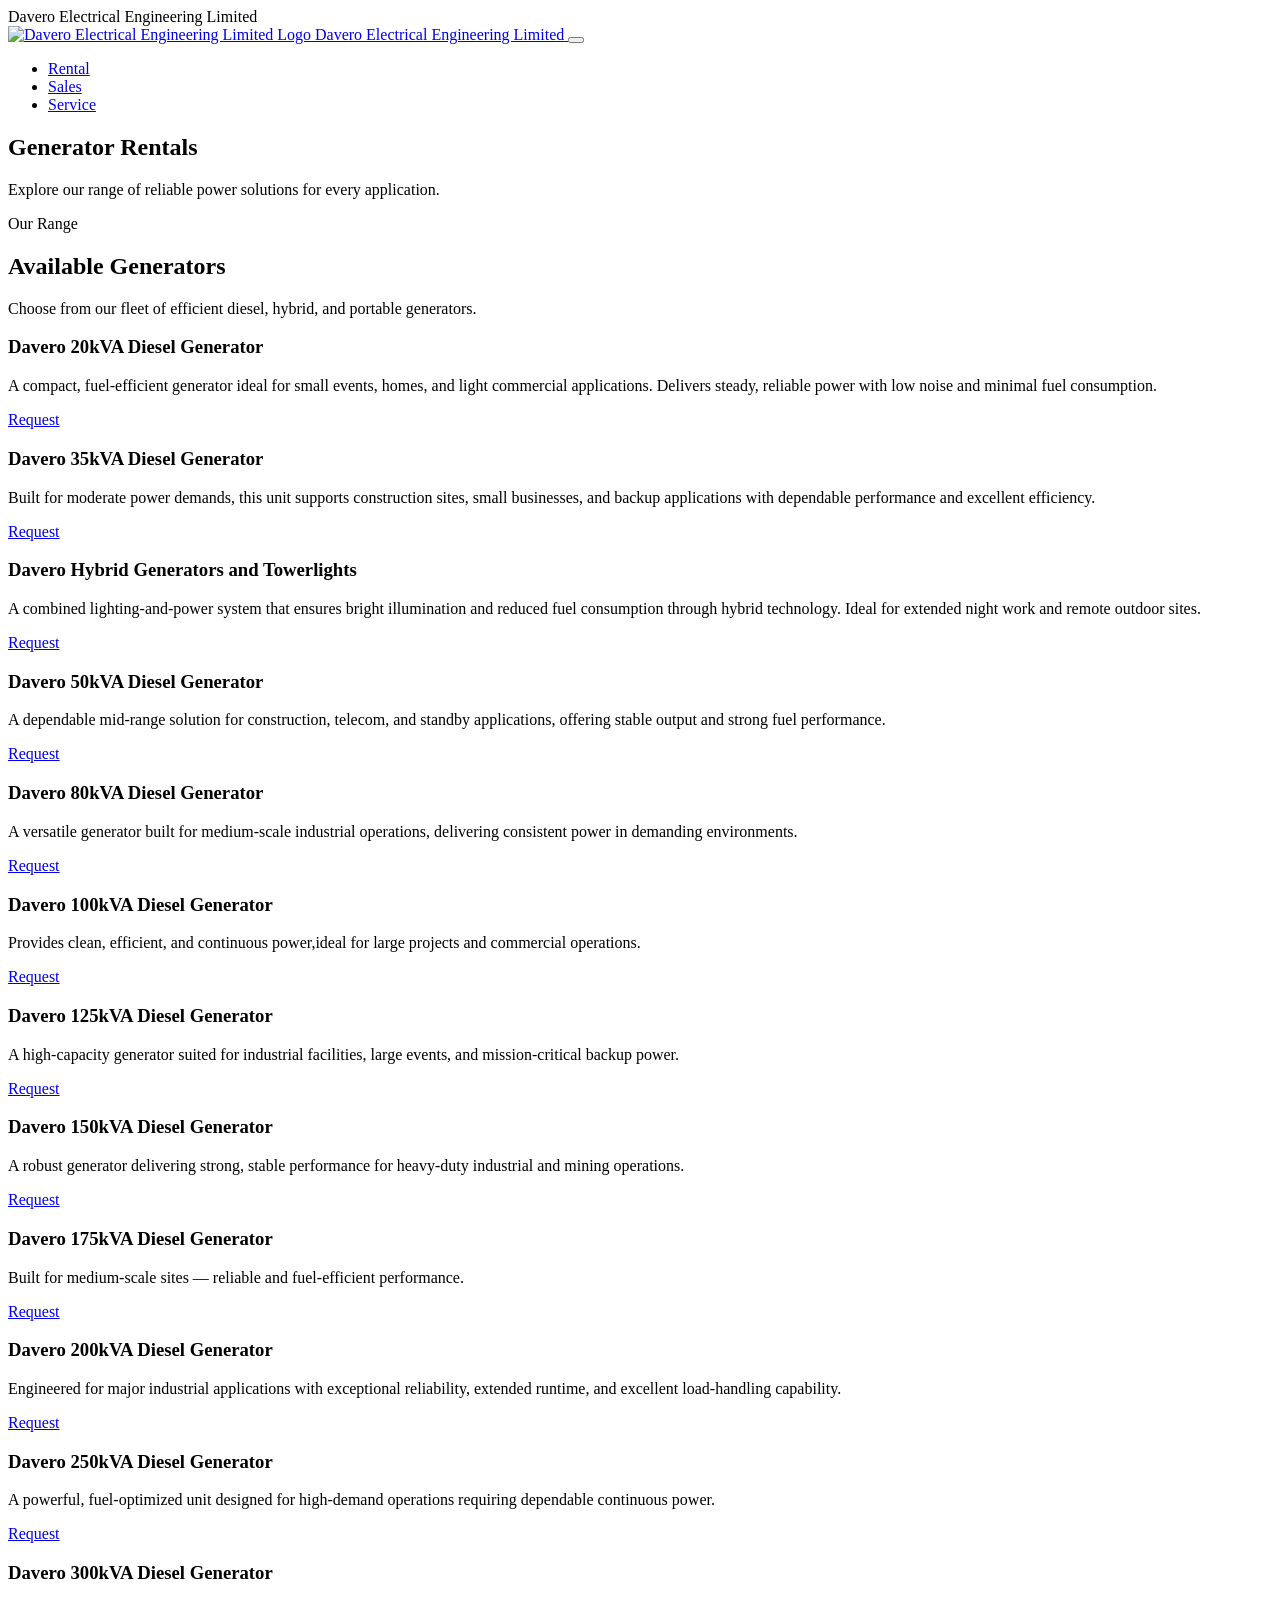
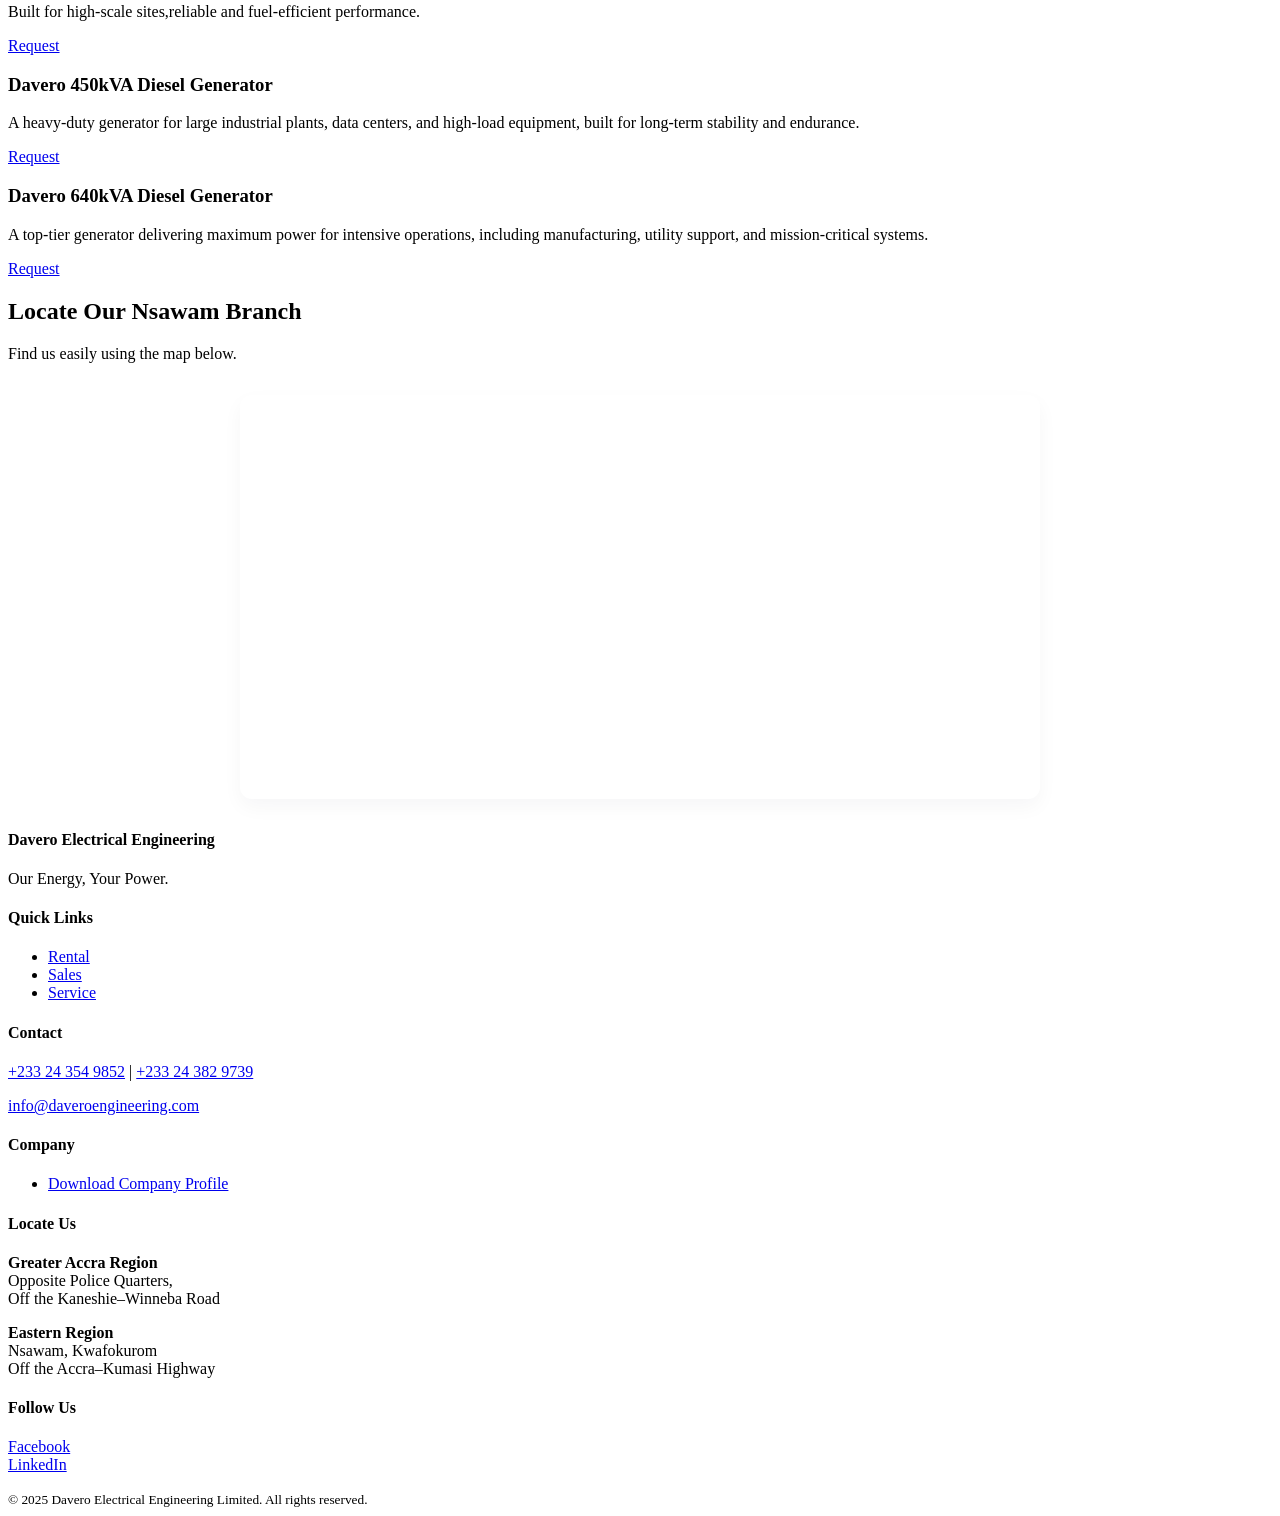
==== rentals.html @ d1d6fecc "Add files via upload" ====
<!DOCTYPE html>
<html lang="en">
<head>
  <meta charset="UTF-8">
  <meta name="viewport" content="width=device-width, initial-scale=1.0">
  <title>Davero Generator Rentals | Davero Electrical Engineering Limited</title>
  <link href="https://fonts.googleapis.com/css2?family=Poppins:wght@300;400;600;700&display=swap" rel="stylesheet">
  <link rel="stylesheet" href="assets/css/style.css">
</head>
<body>

  <!-- TOP BAR -->
  <div class="top-bar">
    <div class="container">
      <span class="company-name">Davero Electrical Engineering Limited</span>
    </div>
  </div>

  <!-- HEADER -->
  <header class="header">
    <div class="container header-row">
      <a href="DAVERO.html" class="logo">
        <img src="assets/images/Dav new logo.gif" alt="Davero Electrical Engineering Limited Logo">
        <span class="logo-text">Davero Electrical Engineering Limited</span>
      </a>

      <button class="nav-toggle" aria-expanded="false" aria-controls="main-nav">
        <span class="hamburger"><span></span><span></span><span></span></span>
      </button>

      <nav id="main-nav" class="nav-main" role="navigation">
        <ul>
          <li><a href="rentals.html">Rental</a></li>
          <li><a href="sales.html">Sales</a></li>
          <li><a href="Service.html">Service</a></li>
        </ul>
      </nav>
    </div>
  </header>

  <!-- HERO -->
  <section class="hero" style="background-image:url('assets/images/Nsawam.JPEG')">
    <div class="container hero-inner">
      <h1>Generator Rentals</h1>
      <p>Explore our range of reliable power solutions for every application.</p>
    </div>
  </section>

  <!-- GENERATOR LIST -->
  <section class="container">
    <div class="kicker">Our Range</div>
    <h2>Available Generators</h2>
    <p class="text-muted">Choose from our fleet of efficient diesel, hybrid, and portable generators.</p>

    <div class="card-grid">
      <!-- Example Card -->
      <article class="card">
        <div class="card-media" style="background-image:url('assets/images/20.png');"></div>
        <div class="card-body">
          <h3>Davero 20kVA Diesel Generator</h3>
          <p>A compact, fuel-efficient generator ideal for small events, homes, and light commercial applications. Delivers steady, reliable power with low noise and minimal fuel consumption.</p>
          <div class="card-actions">
            <a href="https://mail.google.com/mail/?view=cm&fs=1&to=daveroelectricalengineering@gmail.com&su=Request%20a%20Quote" 
               class="btn btn--primary" target="_blank" rel="noopener">Request</a>
          </div>
        </div>
      </article>

       <article class="card">
        <div class="card-media" style="background-image:url('assets/images/35.png');"></div>
        <div class="card-body">
          <h3>Davero 35kVA Diesel Generator</h3>
          <p>Built for moderate power demands, this unit supports construction sites, small businesses, and backup applications with dependable performance and excellent efficiency.</p>
          <div class="card-actions">
            <a href="https://mail.google.com/mail/?view=cm&fs=1&to=daveroelectricalengineering@gmail.com&su=Request%20a%20Quote" 
               class="btn btn--primary" target="_blank" rel="noopener">Request</a>
          </div>
        </div>
      </article>

       <article class="card">
        <div class="card-media" style="background-image:url('assets/images/Hybrid\ and\ towerlight.png');"></div>
        <div class="card-body">
          <h3>Davero Hybrid Generators and Towerlights</h3>
          <p>A combined lighting-and-power system that ensures bright illumination and reduced fuel consumption through hybrid technology. Ideal for extended night work and remote outdoor sites.</p>
          <div class="card-actions">
            <a href="https://mail.google.com/mail/?view=cm&fs=1&to=daveroelectricalengineering@gmail.com&su=Request%20a%20Quote" 
               class="btn btn--primary" target="_blank" rel="noopener">Request</a>
          </div>
        </div>
      </article>

       <article class="card">
        <div class="card-media" style="background-image:url('assets/images/50.png');"></div>
        <div class="card-body">
          <h3>Davero 50kVA Diesel Generator</h3>
          <p>A dependable mid-range solution for construction, telecom, and standby applications, offering stable output and strong fuel performance.</p>
          <div class="card-actions">
            <a href="https://mail.google.com/mail/?view=cm&fs=1&to=daveroelectricalengineering@gmail.com&su=Request%20a%20Quote" 
               class="btn btn--primary" target="_blank" rel="noopener">Request</a>
          </div>
        </div>
      </article>

      <article class="card">
        <div class="card-media" style="background-image:url('assets/images/80.png');"></div>
        <div class="card-body">
          <h3>Davero 80kVA Diesel Generator</h3>
          <p>A versatile generator built for medium-scale industrial operations, delivering consistent power in demanding environments.</p>
          <div class="card-actions">
            <a href="https://mail.google.com/mail/?view=cm&fs=1&to=daveroelectricalengineering@gmail.com&su=Request%20a%20Quote" 
               class="btn btn--primary" target="_blank" rel="noopener">Request</a>
          </div>
        </div>
      </article>

       <article class="card">
        <div class="card-media" style="background-image:url('assets/images/100.png');"></div>
        <div class="card-body">
          <h3>Davero 100kVA Diesel Generator</h3>
          <p>Provides clean, efficient, and continuous power,ideal for large projects and commercial operations.</p>
          <div class="card-actions">
            <a href="https://mail.google.com/mail/?view=cm&fs=1&to=daveroelectricalengineering@gmail.com&su=Request%20a%20Quote" 
               class="btn btn--primary" target="_blank" rel="noopener">Request</a>
          </div>
        </div>
      </article>

       <article class="card">
        <div class="card-media" style="background-image:url('assets/images/125.png');"></div>
        <div class="card-body">
          <h3>Davero 125kVA Diesel Generator</h3>
          <p>A high-capacity generator suited for industrial facilities, large events, and mission-critical backup power.</p>
          <div class="card-actions">
            <a href="https://mail.google.com/mail/?view=cm&fs=1&to=daveroelectricalengineering@gmail.com&su=Request%20a%20Quote" 
               class="btn btn--primary" target="_blank" rel="noopener">Request</a>
          </div>
        </div>
      </article>
      
       <article class="card">
        <div class="card-media" style="background-image:url('assets/images/150.png');"></div>
        <div class="card-body">
          <h3>Davero 150kVA Diesel Generator</h3>
          <p>A robust generator delivering strong, stable performance for heavy-duty industrial and mining operations.</p>
          <div class="card-actions">
            <a href="https://mail.google.com/mail/?view=cm&fs=1&to=daveroelectricalengineering@gmail.com&su=Request%20a%20Quote" 
               class="btn btn--primary" target="_blank" rel="noopener">Request</a>
          </div>
        </div>
      </article>

       <article class="card">
        <div class="card-media" style="background-image:url('assets/images/175.png');"></div>
        <div class="card-body">
          <h3>Davero 175kVA Diesel Generator</h3>
          <p>Built for medium-scale sites — reliable and fuel-efficient performance.</p>
          <div class="card-actions">
            <a href="https://mail.google.com/mail/?view=cm&fs=1&to=daveroelectricalengineering@gmail.com&su=Request%20a%20Quote" 
               class="btn btn--primary" target="_blank" rel="noopener">Request</a>
          </div>
        </div>
      </article>

       <article class="card">
        <div class="card-media" style="background-image:url('assets/images/200.png');"></div>
        <div class="card-body">
          <h3>Davero 200kVA Diesel Generator</h3>
          <p>Engineered for major industrial applications with exceptional reliability, extended runtime, and excellent load-handling capability.</p>
          <div class="card-actions">
            <a href="https://mail.google.com/mail/?view=cm&fs=1&to=daveroelectricalengineering@gmail.com&su=Request%20a%20Quote" 
               class="btn btn--primary" target="_blank" rel="noopener">Request</a>
          </div>
        </div>
      </article>

       <article class="card">
        <div class="card-media" style="background-image:url('assets/images/250-kVA-Silent_2312736f4602307c008c26aeaf167b5e_6ca75dba80.png');"></div>
        <div class="card-body">
          <h3>Davero 250kVA Diesel Generator</h3>
          <p>A powerful, fuel-optimized unit designed for high-demand operations requiring dependable continuous power.</p>
          <div class="card-actions">
            <a href="https://mail.google.com/mail/?view=cm&fs=1&to=daveroelectricalengineering@gmail.com&su=Request%20a%20Quote" 
               class="btn btn--primary" target="_blank" rel="noopener">Request</a>
          </div>
        </div>
      </article>

       <article class="card">
        <div class="card-media" style="background-image:url('assets/images/300.png');"></div>
        <div class="card-body">
          <h3>Davero 300kVA Diesel Generator</h3>
          <p>Built for high-scale sites,reliable and fuel-efficient performance.</p>
          <div class="card-actions">
            <a href="https://mail.google.com/mail/?view=cm&fs=1&to=daveroelectricalengineering@gmail.com&su=Request%20a%20Quote" 
               class="btn btn--primary" target="_blank" rel="noopener">Request</a>
          </div>
        </div>
      </article>

       <article class="card">
        <div class="card-media" style="background-image:url('assets/images/400.png');"></div>
        <div class="card-body">
          <h3>Davero 450kVA Diesel Generator</h3>
          <p>A heavy-duty generator for large industrial plants, data centers, and high-load equipment, built for long-term stability and endurance.</p>
          <div class="card-actions">
            <a href="https://mail.google.com/mail/?view=cm&fs=1&to=daveroelectricalengineering@gmail.com&su=Request%20a%20Quote" 
               class="btn btn--primary" target="_blank" rel="noopener">Request</a>
          </div>
        </div>
      </article>

       <article class="card">
        <div class="card-media" style="background-image:url('assets/images/600.png');"></div>
        <div class="card-body">
          <h3>Davero 640kVA Diesel Generator</h3>
          <p>A top-tier generator delivering maximum power for intensive operations, including manufacturing, utility support, and mission-critical systems.</p>
          <div class="card-actions">
            <a href="https://mail.google.com/mail/?view=cm&fs=1&to=daveroelectricalengineering@gmail.com&su=Request%20a%20Quote" 
               class="btn btn--primary" target="_blank" rel="noopener">Request</a>
          </div>
        </div>
      </article>

    </div> <!-- end .card-grid -->
  </section>

  <!-- MAP SECTION -->
  <section class="container">
    <h2>Locate Our Nsawam Branch</h2>
    <p class="text-muted">Find us easily using the map below.</p>

    <div class="card" style="padding:0; overflow:hidden; max-width:800px; margin:2rem auto; border-radius:12px; box-shadow:0 8px 20px rgba(11,23,50,0.04);">
      <iframe 
        src="https://www.google.com/maps/embed?pb=!1m18!1m12!1m3!1d3968.938810740062!2d-0.3679273242273822!3d5.864227294119373!2m3!1f0!2f0!3f0!3m2!1i1024!2i768!4f13.1!3m3!1m2!1s0xfdf0d0e7f7a379d%3A0x1f09778dbd4c93ba!2sDavero%20Electicrical%20Engineering%20Limited!5e0!3m2!1sen!2sus!4v1765420092472!5m2!1sen!2sus" 
        width="100%" height="400" style="border:0; border-radius:12px;" allowfullscreen="" loading="lazy" referrerpolicy="no-referrer-when-downgrade">
      </iframe>
    </div>
  </section>

  <!-- FOOTER -->
  <footer class="footer">
    <div class="footer-grid container">
      <div class="footer-col">
        <h4>Davero Electrical Engineering</h4>
        <p>Our Energy, Your Power.</p>
      </div>
      <div class="footer-col">
        <h4>Quick Links</h4>
        <ul>
          <li><a href="rentals.html".html">Rental</a></li>
          <li><a href="sales.html">Sales</a></li>
          <li><a href="Service.html">Service</a></li>
        </ul>
      </div>
      <div class="footer-col">
        <h4>Contact</h4>
        <p><a href="tel:+233243549852">+233 24 354 9852</a> | <a href="tel:+233243829739">+233 24 382 9739</a></p>
        <p><a href="mailto:info@daveroengineering.com">info@daveroengineering.com</a></p>
      </div>
      <div class="footer-col">
        <h4>Company</h4>
        <ul>
          <li><a href="assets/docs/Davero-Company-Profile.pdf" download>Download Company Profile</a></li>
        </ul>
      </div>
      <div class="footer-col">
        <h4>Locate Us</h4>
        <p><strong>Greater Accra Region</strong><br>Opposite Police Quarters,<br>Off the Kaneshie–Winneba Road</p>
        <p><strong>Eastern Region</strong><br>Nsawam, Kwafokurom<br>Off the Accra–Kumasi Highway</p>
      </div>
      <div class="footer-col">
        <h4>Follow Us</h4>
        <p><a href="#">Facebook</a><br><a href="#">LinkedIn</a></p>
      </div>
    </div>
    <div class="container mt-1">
      <small>&copy; 2025 Davero Electrical Engineering Limited. All rights reserved.</small>
    </div>
  </footer>

</body>
</html>
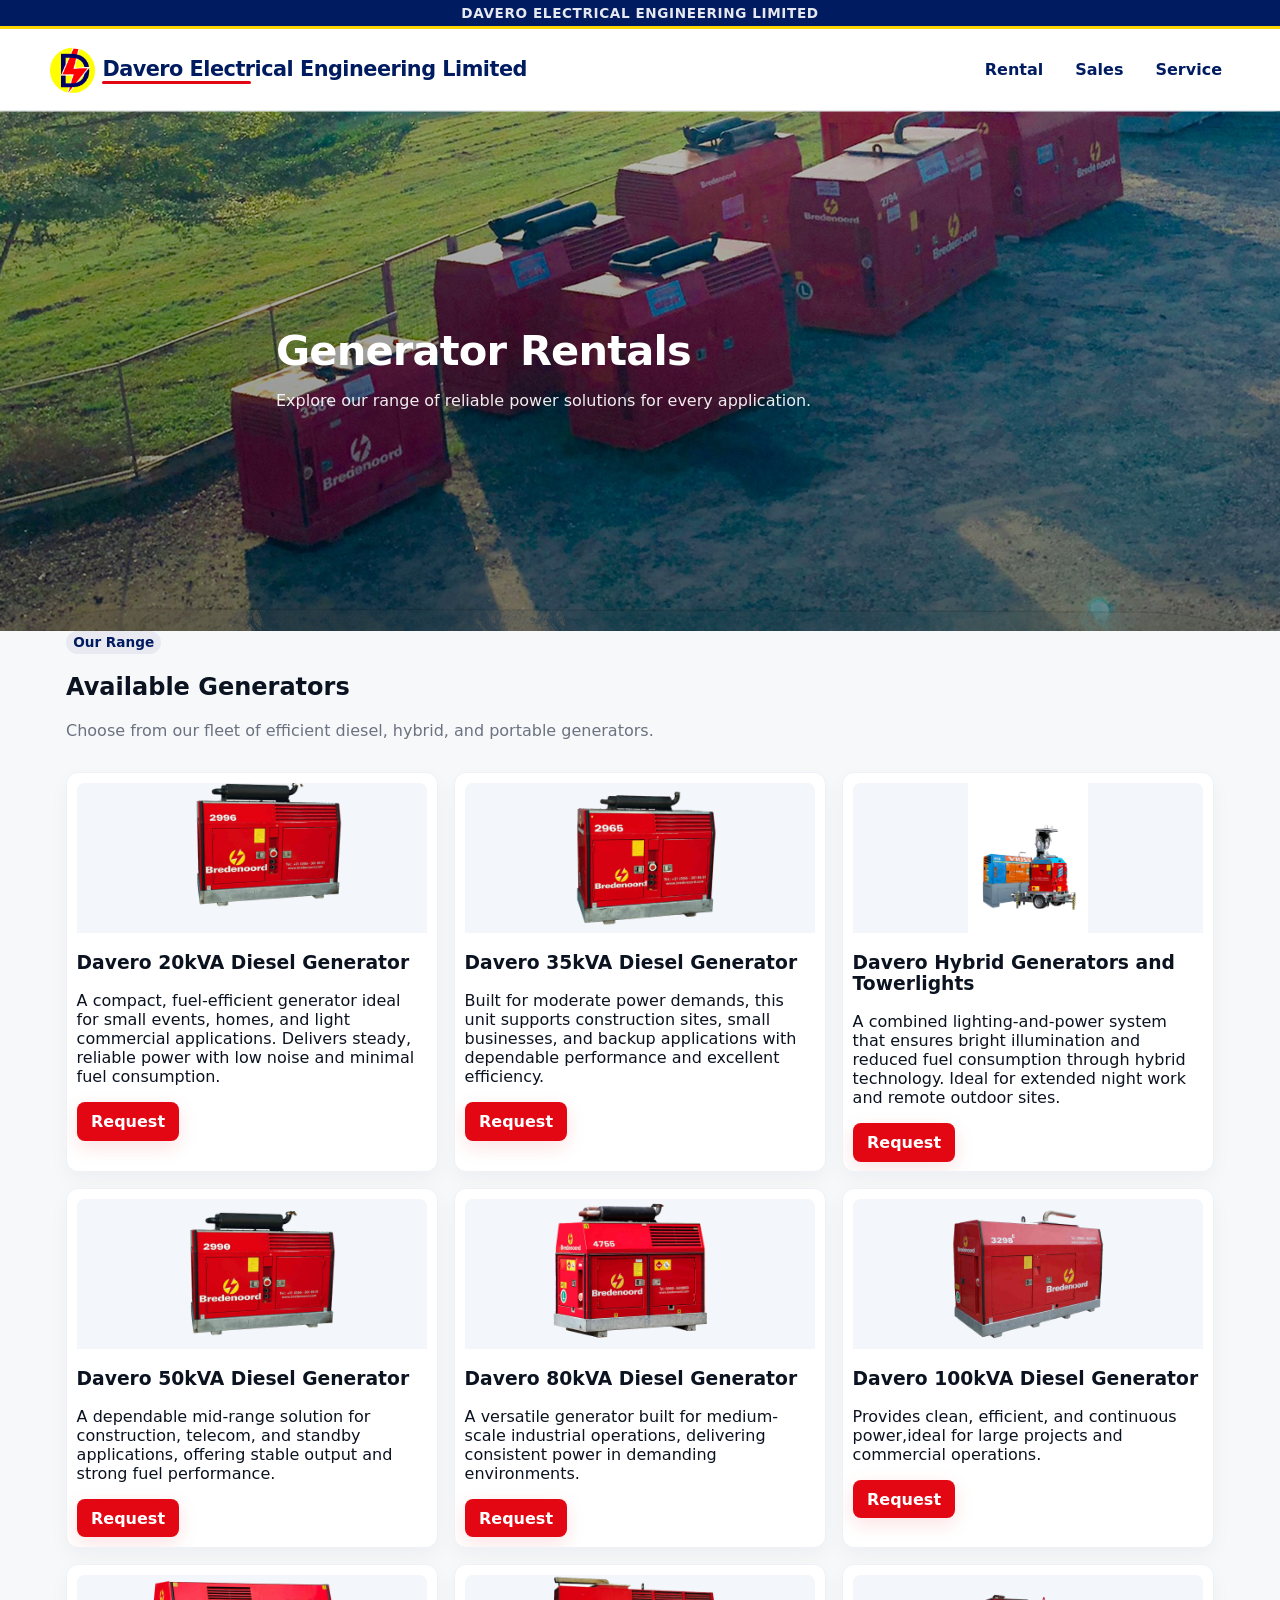
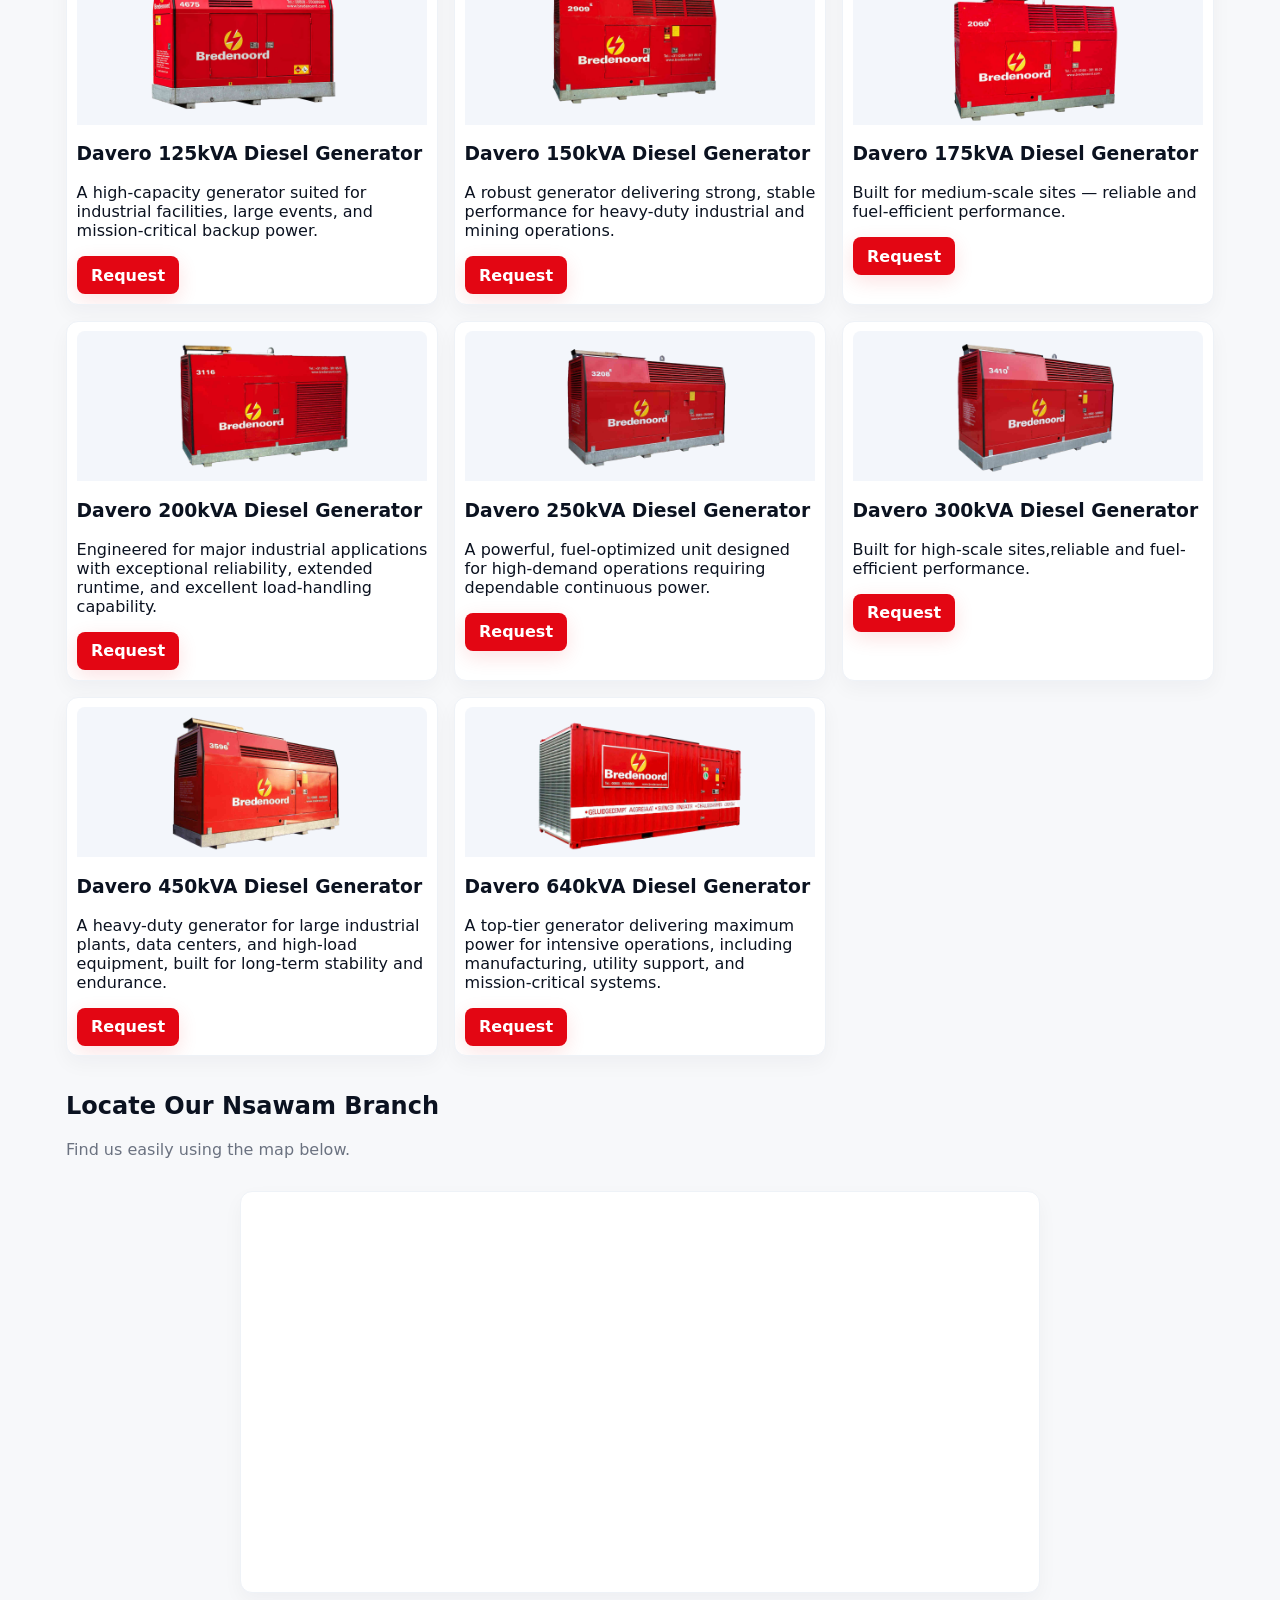
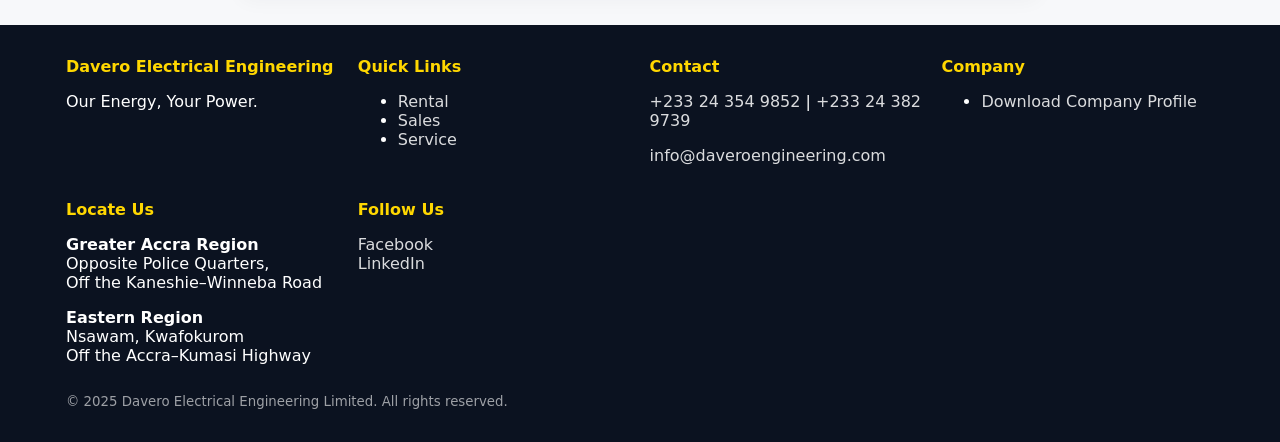
==== commit 19026062: "Update rentals.html Case sensitive update" ====
--- a/rentals.html
+++ b/rentals.html
@@ -5,7 +5,7 @@
   <meta name="viewport" content="width=device-width, initial-scale=1.0">
   <title>Davero Generator Rentals | Davero Electrical Engineering Limited</title>
   <link href="https://fonts.googleapis.com/css2?family=Poppins:wght@300;400;600;700&display=swap" rel="stylesheet">
-  <link rel="stylesheet" href="assets/css/style.css">
+  <link rel="stylesheet" href="Assets/css/style.css">
 </head>
 <body>
 
@@ -20,7 +20,7 @@
   <header class="header">
     <div class="container header-row">
       <a href="DAVERO.html" class="logo">
-        <img src="assets/images/Dav new logo.gif" alt="Davero Electrical Engineering Limited Logo">
+        <img src="Assets/Images/Dav new logo.gif" alt="Davero Electrical Engineering Limited Logo">
         <span class="logo-text">Davero Electrical Engineering Limited</span>
       </a>
 
@@ -39,7 +39,7 @@
   </header>
 
   <!-- HERO -->
-  <section class="hero" style="background-image:url('assets/images/Nsawam.JPEG')">
+  <section class="hero" style="background-image:url('Assets/Images/Nsawam.JPEG')">
     <div class="container hero-inner">
       <h1>Generator Rentals</h1>
       <p>Explore our range of reliable power solutions for every application.</p>
@@ -55,7 +55,7 @@
     <div class="card-grid">
       <!-- Example Card -->
       <article class="card">
-        <div class="card-media" style="background-image:url('assets/images/20.png');"></div>
+        <div class="card-media" style="background-image:url('Assets/Images/20.png');"></div>
         <div class="card-body">
           <h3>Davero 20kVA Diesel Generator</h3>
           <p>A compact, fuel-efficient generator ideal for small events, homes, and light commercial applications. Delivers steady, reliable power with low noise and minimal fuel consumption.</p>
@@ -67,7 +67,7 @@
       </article>
 
        <article class="card">
-        <div class="card-media" style="background-image:url('assets/images/35.png');"></div>
+        <div class="card-media" style="background-image:url('Assets/Images/35.png');"></div>
         <div class="card-body">
           <h3>Davero 35kVA Diesel Generator</h3>
           <p>Built for moderate power demands, this unit supports construction sites, small businesses, and backup applications with dependable performance and excellent efficiency.</p>
@@ -79,7 +79,7 @@
       </article>
 
        <article class="card">
-        <div class="card-media" style="background-image:url('assets/images/Hybrid\ and\ towerlight.png');"></div>
+        <div class="card-media" style="background-image:url('Assets/Images/Hybrid\ and\ towerlight.png');"></div>
         <div class="card-body">
           <h3>Davero Hybrid Generators and Towerlights</h3>
           <p>A combined lighting-and-power system that ensures bright illumination and reduced fuel consumption through hybrid technology. Ideal for extended night work and remote outdoor sites.</p>
@@ -91,7 +91,7 @@
       </article>
 
        <article class="card">
-        <div class="card-media" style="background-image:url('assets/images/50.png');"></div>
+        <div class="card-media" style="background-image:url('Assets/Images/50.png');"></div>
         <div class="card-body">
           <h3>Davero 50kVA Diesel Generator</h3>
           <p>A dependable mid-range solution for construction, telecom, and standby applications, offering stable output and strong fuel performance.</p>
@@ -103,7 +103,7 @@
       </article>
 
       <article class="card">
-        <div class="card-media" style="background-image:url('assets/images/80.png');"></div>
+        <div class="card-media" style="background-image:url('Assets/Images/80.png');"></div>
         <div class="card-body">
           <h3>Davero 80kVA Diesel Generator</h3>
           <p>A versatile generator built for medium-scale industrial operations, delivering consistent power in demanding environments.</p>
@@ -115,7 +115,7 @@
       </article>
 
        <article class="card">
-        <div class="card-media" style="background-image:url('assets/images/100.png');"></div>
+        <div class="card-media" style="background-image:url('Assets/Images/100.png');"></div>
         <div class="card-body">
           <h3>Davero 100kVA Diesel Generator</h3>
           <p>Provides clean, efficient, and continuous power,ideal for large projects and commercial operations.</p>
@@ -127,7 +127,7 @@
       </article>
 
        <article class="card">
-        <div class="card-media" style="background-image:url('assets/images/125.png');"></div>
+        <div class="card-media" style="background-image:url('Assets/Images/125.png');"></div>
         <div class="card-body">
           <h3>Davero 125kVA Diesel Generator</h3>
           <p>A high-capacity generator suited for industrial facilities, large events, and mission-critical backup power.</p>
@@ -139,7 +139,7 @@
       </article>
       
        <article class="card">
-        <div class="card-media" style="background-image:url('assets/images/150.png');"></div>
+        <div class="card-media" style="background-image:url('Assets/Images/150.png');"></div>
         <div class="card-body">
           <h3>Davero 150kVA Diesel Generator</h3>
           <p>A robust generator delivering strong, stable performance for heavy-duty industrial and mining operations.</p>
@@ -151,7 +151,7 @@
       </article>
 
        <article class="card">
-        <div class="card-media" style="background-image:url('assets/images/175.png');"></div>
+        <div class="card-media" style="background-image:url('Assets/Images/175.png');"></div>
         <div class="card-body">
           <h3>Davero 175kVA Diesel Generator</h3>
           <p>Built for medium-scale sites — reliable and fuel-efficient performance.</p>
@@ -163,7 +163,7 @@
       </article>
 
        <article class="card">
-        <div class="card-media" style="background-image:url('assets/images/200.png');"></div>
+        <div class="card-media" style="background-image:url('Assets/Images/200.png');"></div>
         <div class="card-body">
           <h3>Davero 200kVA Diesel Generator</h3>
           <p>Engineered for major industrial applications with exceptional reliability, extended runtime, and excellent load-handling capability.</p>
@@ -175,7 +175,7 @@
       </article>
 
        <article class="card">
-        <div class="card-media" style="background-image:url('assets/images/250-kVA-Silent_2312736f4602307c008c26aeaf167b5e_6ca75dba80.png');"></div>
+        <div class="card-media" style="background-image:url('Assets/Images/250-kVA-Silent_2312736f4602307c008c26aeaf167b5e_6ca75dba80.png');"></div>
         <div class="card-body">
           <h3>Davero 250kVA Diesel Generator</h3>
           <p>A powerful, fuel-optimized unit designed for high-demand operations requiring dependable continuous power.</p>
@@ -187,7 +187,7 @@
       </article>
 
        <article class="card">
-        <div class="card-media" style="background-image:url('assets/images/300.png');"></div>
+        <div class="card-media" style="background-image:url('Assets/Images/300.png');"></div>
         <div class="card-body">
           <h3>Davero 300kVA Diesel Generator</h3>
           <p>Built for high-scale sites,reliable and fuel-efficient performance.</p>
@@ -199,7 +199,7 @@
       </article>
 
        <article class="card">
-        <div class="card-media" style="background-image:url('assets/images/400.png');"></div>
+        <div class="card-media" style="background-image:url('Assets/Images/400.png');"></div>
         <div class="card-body">
           <h3>Davero 450kVA Diesel Generator</h3>
           <p>A heavy-duty generator for large industrial plants, data centers, and high-load equipment, built for long-term stability and endurance.</p>
@@ -211,7 +211,7 @@
       </article>
 
        <article class="card">
-        <div class="card-media" style="background-image:url('assets/images/600.png');"></div>
+        <div class="card-media" style="background-image:url('Assets/Images/600.png');"></div>
         <div class="card-body">
           <h3>Davero 640kVA Diesel Generator</h3>
           <p>A top-tier generator delivering maximum power for intensive operations, including manufacturing, utility support, and mission-critical systems.</p>
@@ -261,7 +261,7 @@
       <div class="footer-col">
         <h4>Company</h4>
         <ul>
-          <li><a href="assets/docs/Davero-Company-Profile.pdf" download>Download Company Profile</a></li>
+          <li><a href="Assets/Docs/Davero-Company-Profile.pdf" download>Download Company Profile</a></li>
         </ul>
       </div>
       <div class="footer-col">
@@ -282,3 +282,4 @@
 </body>
 </html>
 
+
--- a/Assets/css/style.css
+++ b/Assets/css/style.css
@@ -0,0 +1,642 @@
+:root {
+  --brand-red: #E30613;
+  --brand-yellow: #FFD700;
+  --brand-navy: #001B60;
+  --bg: #F7F8FA;
+  --muted: #6B7280;
+  --max-width: 1180px;
+  --gap: 1rem;
+  --radius: 10px;
+  --container-pad: 1rem;
+  --txt-dark: #0b1220;
+  --ff-sans: "Poppins", Roboto, system-ui, -apple-system, "Segoe UI", "Helvetica Neue", Arial;
+}
+
+:root{
+  --brand-red: #E30613;
+  --brand-yellow: #FFD700;     /* yellow accent from logo */
+  --brand-navy: #001B60;       /* deep navy */
+  --bg: #F7F8FA;
+  --muted: #6B7280;
+  --max-width: 1180px;
+  --gap: 1rem;
+  --radius: 10px;
+  --container-pad: 1rem;
+  --txt-dark: #0b1220;
+  --ff-sans: "Poppins", Roboto, system-ui, -apple-system, "Segoe UI", "Helvetica Neue", Arial;
+}
+
+/* Global reset / base */
+*{box-sizing:border-box}
+html,body{height:100%;margin:0;font-family:var(--ff-sans);background:var(--bg);color:var(--txt-dark);-webkit-font-smoothing:antialiased}
+img{max-width:100%;height:auto;display:block}
+
+/* Container */
+.container{
+  width:100%;
+  max-width:var(--max-width);
+  padding:0 var(--container-pad);
+  margin:0 auto;
+}
+/* === Top Bar === */
+.top-bar {
+  background: var(--brand-navy);
+  color: #fff;
+  font-size: 0.85rem;
+  text-align: center;
+  padding: 0.3rem 0;
+  letter-spacing: 0.6px;
+  font-weight: 600;
+  text-transform: uppercase;
+  border-bottom: 3px solid var(--brand-yellow);
+}
+.company-name {
+  color: #fff;
+  opacity: 0.9;
+}
+
+/* === Logo + Header === */
+.logo {
+  display: flex;
+  align-items: center;
+  gap: 0.45rem;
+  text-decoration: none;
+}
+
+.logo img {
+  height: 48px;
+  width: auto;
+}
+.logo-text {
+  white-space: nowrap;   /* Keeps text on one line */
+  font-weight: 700;
+  font-size: 1.05rem;
+  color: var(--brand-navy);
+}
+
+.logo-text {
+  font-weight: 700;
+  font-size: 1.3rem;
+  color: var(--brand-navy);
+  letter-spacing: -0.5px;
+  position: relative;
+  
+}
+
+.logo-text::after {
+  content: '';
+  position: absolute;
+  left: 0;
+  bottom: -3px;
+  width: 35%;
+  height: 3px;
+  background: var(--brand-red);
+  border-radius: 4px;
+}
+
+/* Make it responsive */
+@media (max-width: 650px) {
+  .logo-text {
+    display: none;
+  }
+}
+
+/* Header (mobile-first) */
+.header{
+  position:sticky;
+  top:0;
+  z-index:60;
+  background:linear-gradient(180deg, rgba(255,255,255,0.98), rgba(255,255,255,0.95));
+  border-bottom:1px solid #e6e9ee;
+  backdrop-filter:saturate(120%) blur(6px);
+}
+
+.header .header-row{
+  display:flex;
+  align-items:center;
+  justify-content:space-between;
+  gap:0.75rem;
+  padding:0.65rem 0;
+}
+
+/* Logo */
+.logo img{height:48px; width:auto; display:block}
+
+/* Mobile nav toggle */
+.nav-toggle{
+  display:flex;
+  align-items:center;
+  gap:0.5rem;
+  background:transparent;
+  border:0;
+  cursor:pointer;
+  padding:0.25rem;
+}
+.hamburger{
+  width:28px;height:18px;display:block;position:relative;
+}
+.hamburger span{
+  position:absolute;left:0;right:0;height:2px;background:var(--brand-navy);display:block;border-radius:2px;
+}
+.hamburger span:nth-child(1){top:0}
+.hamburger span:nth-child(2){top:8px}
+.hamburger span:nth-child(3){bottom:0}
+
+/* Main nav (collapsed by default) */
+.nav-main{
+  display:none;
+  width:100%;
+  padding:0.75rem 0 1rem;
+  background:#fff;
+  border-top:1px solid #f1f4f8;
+}
+.nav-main ul{list-style:none;margin:0;padding:0;display:flex;flex-direction:column;gap:0.35rem}
+.nav-main a{display:inline-block;padding:0.6rem 0.5rem;color:var(--brand-navy);text-decoration:none;font-weight:600;border-radius:6px}
+.nav-main a:hover{background:rgba(227,6,19,0.06);color:var(--brand-red)}
+
+/* Desktop nav */
+@media(min-width: 880px){
+  .nav-toggle{display:none}
+  .nav-main{display:flex;align-items:center;justify-content:flex-end;background:transparent;padding:0;border-top:0}
+  .nav-main ul{flex-direction:row;gap:1rem}
+  .logo img{height:56px}
+  .header .container{display:flex;align-items:center;justify-content:space-between;padding:0.8rem 0}
+}
+
+/* Hero */
+.hero{
+  position:relative;
+  background-size:cover;
+  background-position:center;
+  padding:3.25rem 0 3.25rem;
+  color:#fff;
+  display:flex;
+  align-items:center;
+  min-height:420px;
+}
+.hero::after{
+  /* subtle dark overlay for text readability */
+  content:"";position:absolute;inset:0;background:linear-gradient(180deg, rgba(0,0,0,0.25), rgba(0,0,0,0.45));pointer-events:none
+}
+.hero .container{position:relative;z-index:2}
+.hero .hero-inner{display:flex;flex-direction:column;gap:1rem;max-width:760px}
+.hero h1{margin:0;font-size:clamp(1.6rem,5vw,2.6rem);line-height:1.05;font-weight:700;letter-spacing:-0.02em}
+.hero p{margin:0;color:rgba(255,255,255,0.92);font-weight:400;line-height:1.55}
+
+/* Hero small callouts (CTAs) */
+.hero .hero-cta{display:flex;gap:0.6rem;flex-wrap:wrap;margin-top:1rem}
+.btn{
+  display:inline-flex;align-items:center;gap:0.6rem;padding:0.6rem 0.9rem;border-radius:8px;border:0;font-weight:600;text-decoration:none;cursor:pointer
+}
+.btn--primary{background:var(--brand-red);color:#fff;box-shadow:0 6px 20px rgba(227,6,19,0.12)}
+.btn--ghost{background:rgba(255,255,255,0.12);color:#fff;border:1px solid rgba(255,255,255,0.12)}
+
+/* Intro section */
+.intro{
+  padding:2rem 0;
+  background:linear-gradient(180deg, #fff, #fbfcfd);
+}
+.intro h2{font-size:1.35rem;margin:0 0 0.6rem 0;color:var(--brand-navy)}
+.intro p{margin:0 0 1rem 0;color:var(--muted)}
+
+/* Card grid (product / highlights) */
+.card-grid{display:grid;grid-template-columns:1fr;gap:1rem;padding:1rem 0}
+.card{
+  background:#fff;border-radius:12px;padding:0.6rem;border:1px solid #eef2f7;overflow:hidden;
+  box-shadow:0 8px 20px rgba(11,23,50,0.04);display:flex;flex-direction:column;
+}
+.card-media {
+    width: 100%;
+    height: 150px;              /* adjust height as preferred */
+    background-size: contain;   /* prevents stretching */
+    background-position: center;
+    background-repeat: no-repeat;
+    background-color: #f3f6fb;  /* optional clean background */
+    border-radius: 8px 8px 0 0;
+}
+
+
+
+/* Responsive grid for larger screens */
+@media(min-width:720px){
+  .card-grid{grid-template-columns:repeat(2,1fr)}
+  .hero{min-height:520px;padding:4rem 0}
+}
+@media(min-width:1100px){
+  .card-grid{grid-template-columns:repeat(3,1fr)}
+  .hero{padding:5rem 0}
+}
+
+/* Global (glocal) callout */
+.glocal{
+  display:flex;flex-direction:column;gap:1rem;background:#fff;padding:1.25rem;border-radius:12px;margin:1rem 0;border:1px solid #eef2f7;
+}
+@media(min-width:900px){
+  .glocal{flex-direction:row;align-items:center;justify-content:space-between;padding:1.6rem}
+}
+
+/* Footer */
+.footer{
+  background:#0b1220;color:#fff;padding:2rem 0;margin-top:2rem;
+}
+.footer a{color:rgba(255,255,255,0.85);text-decoration:none}
+.footer .footer-grid{display:grid;grid-template-columns:1fr;gap:1rem;max-width:var(--max-width);margin:0 auto}
+.footer .footer-col h4{margin:0 0 0.6rem 0;color:var(--brand-yellow)}
+.footer small{color:rgba(255,255,255,0.6)}
+.footer-download {
+  text-align: right;   /* aligns the link to the right */
+  margin-top: 1.5rem;
+  padding-right: var(--container-pad);
+}
+
+.footer-download a {
+  color: var(--brand-red);
+  font-weight: 600;
+  text-decoration: none;
+  letter-spacing: 0.4px;
+}
+
+.footer-download a:hover {
+  text-decoration: underline;
+}
+
+.footer-download {
+  text-align: center;   /* centers the link */
+  margin-top: 1.5rem;
+}
+
+
+.footer-download a {
+  color: var(--brand-red);
+  font-weight: 600;
+  text-decoration: none;
+  letter-spacing: 0.4px;
+}
+
+.footer-download a:hover {
+  text-decoration: underline;
+}
+.footer-download {
+  text-align: center;   /* centers the link */
+  margin-top: 1.5rem;
+}
+
+
+.footer{
+  background:#0b1220;color:#fff;padding:2rem 0;margin-top:2rem;
+}
+.footer a{color:rgba(255,255,255,0.85);text-decoration:none}
+.footer .footer-grid{display:grid;grid-template-columns:1fr;gap:1rem;max-width:var(--max-width);margin:0 auto}
+.footer .footer-col h4{margin:0 0 0.6rem 0;color:var(--brand-yellow)}
+.footer small{color:rgba(255,255,255,0.6)}
+@media(min-width:880px){
+  .footer .footer-grid{grid-template-columns:1fr 1fr 1fr 1fr;gap:1.2rem;padding:0 var(--container-pad)}
+}
+
+/* Utilities */
+.text-muted{color:var(--muted)}
+.kicker{display:inline-block;padding:0.2rem 0.45rem;border-radius:999px;background:rgba(0,27,96,0.06);color:var(--brand-navy);font-weight:600;font-size:0.85rem}
+.center{display:flex;align-items:center;justify-content:center}
+
+/* small helpers for integration */
+.hidden{display:none !important}
+.mt-1{margin-top:0.6rem}
+.mb-1{margin-bottom:0.6rem}
+
+/* Focus and accessibility */
+a:focus, button:focus{outline:3px solid rgba(0,27,96,0.12);outline-offset:2px}
+
+/* ===============================
+   SALES / GENERATOR ORDER FORM
+================================= */
+
+.order-form {
+  max-width: 650px;
+  margin: 3rem auto;
+  padding: 1.5rem;
+  background: #fff;
+  border-radius: 12px;
+  border: 1px solid #eef2f7;
+  box-shadow: 0 10px 30px rgba(0,0,0,0.03);
+  display: flex;
+  flex-direction: column;
+  gap: 20px;
+}
+
+.order-form label {
+  font-weight: 600;
+  color: var(--brand-navy);
+}
+
+.order-form input,
+.order-form select,
+.order-form textarea {
+  width: 100%;
+  padding: 12px 14px;
+  font-size: 15px;
+  border: 1px solid #d1d5db;
+  border-radius: 8px;
+  font-family: inherit;
+}
+
+.order-form textarea {
+  resize: vertical;
+  min-height: 120px;
+}
+
+.order-form button {
+  margin-top: 1rem;
+  align-self: flex-start;
+}
+
+/* === Sales Page Form === */
+.sales-form {
+  max-width: 600px;
+  margin: 2rem auto;
+  padding: 2rem;
+  background: #fff;
+  border-radius: 12px;
+  box-shadow: 0 8px 20px rgba(11, 23, 50, 0.06);
+  display: flex;
+  flex-direction: column;
+  gap: 1.25rem;
+}
+
+.sales-form h2 {
+  font-size: 1.6rem;
+  color: var(--brand-navy);
+  text-align: center;
+  margin-bottom: 1rem;
+}
+
+.sales-form label {
+  font-weight: 600;
+  color: var(--brand-navy);
+  margin-bottom: 0.4rem;
+}
+
+.sales-form input,
+.sales-form select,
+.sales-form textarea {
+  width: 100%;
+  padding: 0.7rem 1rem;
+  border-radius: 8px;
+  border: 1px solid #dbe2ed;
+  font-size: 0.95rem;
+  font-family: var(--ff-sans);
+  transition: all 0.2s ease-in-out;
+}
+
+.sales-form input:focus,
+.sales-form select:focus,
+.sales-form textarea:focus {
+  outline: none;
+  border-color: var(--brand-red);
+  box-shadow: 0 0 6px rgba(227, 6, 19, 0.2);
+}
+
+.sales-form textarea {
+  resize: vertical;
+  min-height: 100px;
+}
+
+.sales-form button {
+  background: var(--brand-red);
+  color: #fff;
+  font-weight: 700;
+  padding: 0.75rem;
+  border: none;
+  border-radius: 8px;
+  cursor: pointer;
+  font-size: 1rem;
+  transition: background 0.2s ease;
+}
+
+.sales-form button:hover {
+  background: #c20411;
+}
+
+.sales-form .form-group {
+  display: flex;
+  flex-direction: column;
+  gap: 0.3rem;
+}
+
+<!DOCTYPE html>
+<html lang="en">
+<head>
+  <meta charset="UTF-8">
+  <meta name="viewport" content="width=device-width, initial-scale=1.0">
+  <title>Generator Services | Davero Electrical Engineering Limited</title>
+
+  <link href="https://fonts.googleapis.com/css2?family=Poppins:wght@300;400;600;700&display=swap" rel="stylesheet">
+  <link rel="stylesheet" href="assets/css/style.css">
+</head>
+
+<body>
+
+<!-- TOP BAR -->
+<div class="top-bar">
+  <div class="container">
+    <span class="company-name">Davero Electrical Engineering Limited</span>
+  </div>
+</div>
+
+<!-- HEADER -->
+<header class="header">
+  <div class="container header-row">
+    <a href="DAVERO.html" class="logo">
+      <img src="assets/images/Dav new logo.gif" alt="Davero Electrical Engineering Limited Logo">
+      <span class="logo-text">Davero Electrical Engineering Limited</span>
+    </a>
+
+    <button class="nav-toggle" aria-expanded="false" aria-controls="main-nav">
+      <span class="hamburger">
+        <span></span><span></span><span></span>
+      </span>
+    </button>
+
+    <nav id="main-nav" class="nav-main" role="navigation">
+      <ul>
+        <li><a href="generators.html">Rental</a></li>
+        <li><a href="sales.html">Sales</a></li>
+        <li><a href="service.html">Service</a></li>
+        <li><a href="#solutions">Solutions</a></li>
+        <li><a href="#contact">Contact</a></li>
+      </ul>
+    </nav>
+  </div>
+</header>
+
+<!-- HERO -->
+<section class="hero" style="background-image:url('assets/images/Nsawam.JPEG')">
+  <div class="container hero-inner">
+    <h1>Generator Services</h1>
+    <p>Professional support, maintenance and technical assistance — 24/7.</p>
+  </div>
+</section>
+
+<!-- SERVICES INTRO -->
+<section class="container">
+  <div class="kicker">Our Services</div>
+  <h2>Reliable Power Support, Anytime</h2>
+  <p class="text-muted">
+    At Davero Electrical Engineering Limited, we provide comprehensive generator services
+    to ensure maximum uptime, efficiency, and reliability for your power systems.
+  </p>
+</section>
+
+<!-- SERVICE FEATURES -->
+<section class="container service-grid">
+
+  <div class="service-card">
+    <h3>24/7 Delivery & Deployment</h3>
+    <p>Round-the-clock delivery and rapid deployment of generators for emergencies and scheduled projects.</p>
+  </div>
+
+  <div class="service-card">
+    <h3>Fast Response Time</h3>
+    <p>Quick dispatch of technicians and equipment to minimize downtime.</p>
+  </div>
+
+  <div class="service-card">
+    <h3>On-Site Technical Support</h3>
+    <p>Experienced engineers available to troubleshoot, repair, and optimize your generator systems on location.</p>
+  </div>
+
+  <div class="service-card">
+    <h3>Remote Technical Support</h3>
+    <p>Virtual diagnostics and real-time guidance for faster issue resolution without delay.</p>
+  </div>
+
+  <div class="service-card">
+    <h3>Preventive Maintenance</h3>
+    <p>Scheduled servicing programs to improve lifespan, efficiency, and reduce unexpected failures.</p>
+  </div>
+
+  <div class="service-card">
+    <h3>Emergency Repairs</h3>
+    <p>24-hour emergency breakdown response to restore power as quickly as possible.</p>
+  </div>
+
+  <div class="service-card">
+    <h3>Installation & Commissioning</h3>
+    <p>Professional generator installation, testing, and commissioning for safe operation.</p>
+  </div>
+
+  <div class="service-card">
+    <h3>Load Testing & System Optimization</h3>
+    <p>Performance testing to ensure your generators handle real-world operational loads.</p>
+  </div>
+
+</section>
+
+<!-- CALL TO ACTION -->
+<section class="container cta-section">
+  <h2>Need Immediate Technical Support?</h2>
+  <p>Our team is available 24/7 for urgent service requests and technical assistance.</p>
+  <a href="mailto:info@daveroengineering.com" class="btn btn--primary">
+    Request Service
+  </a>
+</section>
+
+<!-- FOOTER -->
+<footer class="footer">
+  <div class="footer-grid container">
+
+    <div class="footer-col">
+      <h4>Davero Electrical</h4>
+      <p>Reliable power when you need it most.</p>
+    </div>
+
+    <div class="footer-col">
+      <h4>Quick Links</h4>
+      <ul>
+        <li><a href="generators.html">Rental</a></li>
+        <li><a href="sales.html">Sales</a></li>
+        <li><a href="service.html">Service</a></li>
+        <li><a href="#solutions">Solutions</a></li>
+      </ul>
+    </div>
+
+    <div class="footer-col">
+      <h4>Contact</h4>
+      <p>
+        <a href="tel:+233243549852">+233 24 354 9852</a> |
+        <a href="tel:+233243829739">+233 24 382 9739</a>
+      </p>
+      <p>
+        <a href="mailto:info@daveroengineering.com">
+          info@daveroengineering.com
+        </a>
+      </p>
+    </div>
+
+    <div class="footer-col">
+      <h4>Company</h4>
+      <ul>
+        <li>
+          <div class="footer-download">
+            <a href="assets/docs/Davero-Company-Profile.pdf" download>
+              Download Company Profile
+            </a>
+          </div>
+        </li>
+      </ul>
+    </div>
+
+    <div class="footer-col">
+      <h4>Locate Us</h4>
+      <p>
+        <strong>Greater Accra Region</strong><br>
+        Opposite Police Quarters,<br>
+        Off the Kaneshie–Winneba Road
+      </p>
+      <p>
+        <strong>Eastern Region</strong><br>
+        Nsawam, Kwafokurom<br>
+        Off the Accra–Kumasi Highway
+      </p>
+    </div>
+
+    <div class="footer-col">
+      <h4>Follow Us</h4>
+      <p>
+        <a href="#">Facebook</a><br>
+        <a href="#">LinkedIn</a>
+      </p>
+    </div>
+
+  </div>
+
+  <div class="container mt-1">
+    <small>&copy; 2025 Davero Electrical Engineering Limited. All rights reserved.</small>
+  </div>
+</footer>
+/* ===============================
+   KVA CALCULATOR CARD
+================================= */
+
+.kva-card label {
+  font-size: 0.9rem;
+  font-weight: 600;
+  color: var(--brand-navy);
+}
+
+.kva-input {
+  width: 100%;
+  padding: 0.6rem 0.8rem;
+  border-radius: 8px;
+  border: 1px solid #dbe2ed;
+  font-size: 0.95rem;
+  margin-bottom: 0.5rem;
+}
+
+.kva-result {
+  margin-top: 0.6rem;
+  font-weight: 700;
+  color: var(--brand-red);
+}
+
+</body>
+</html>
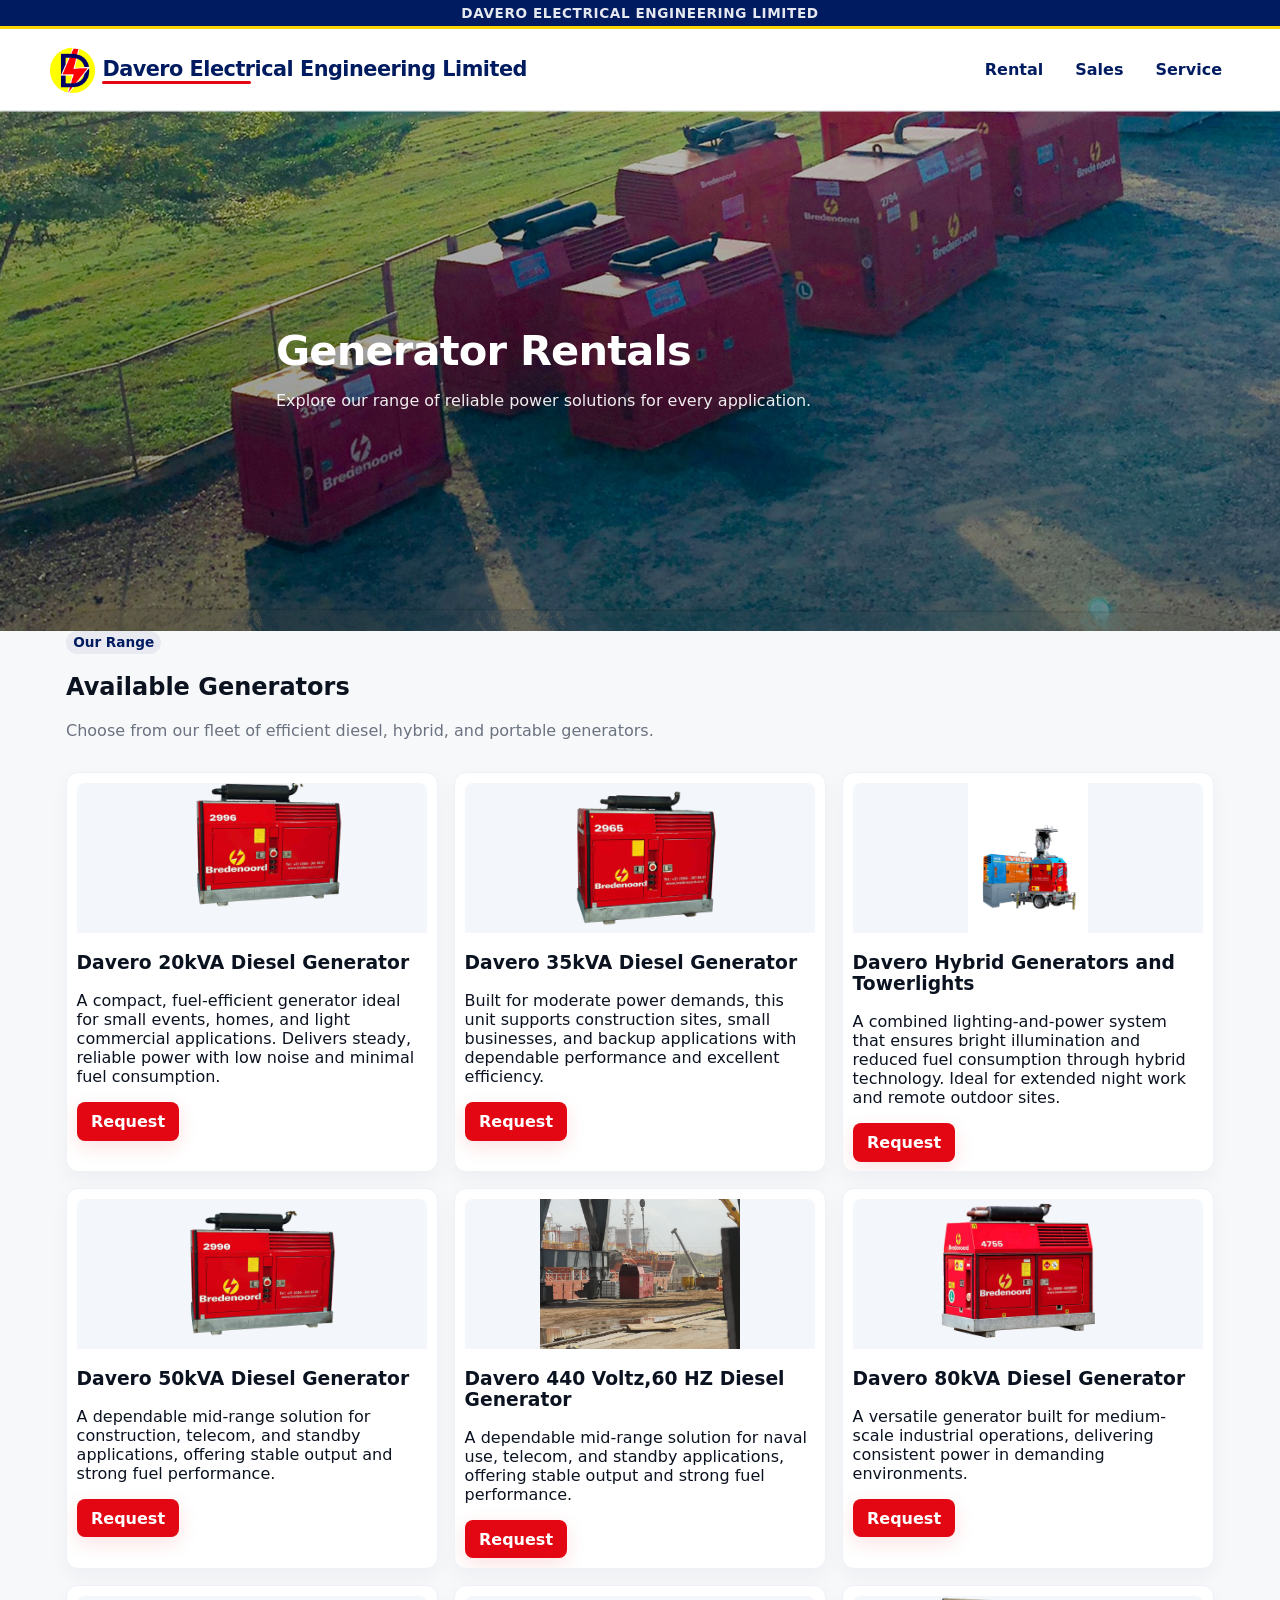
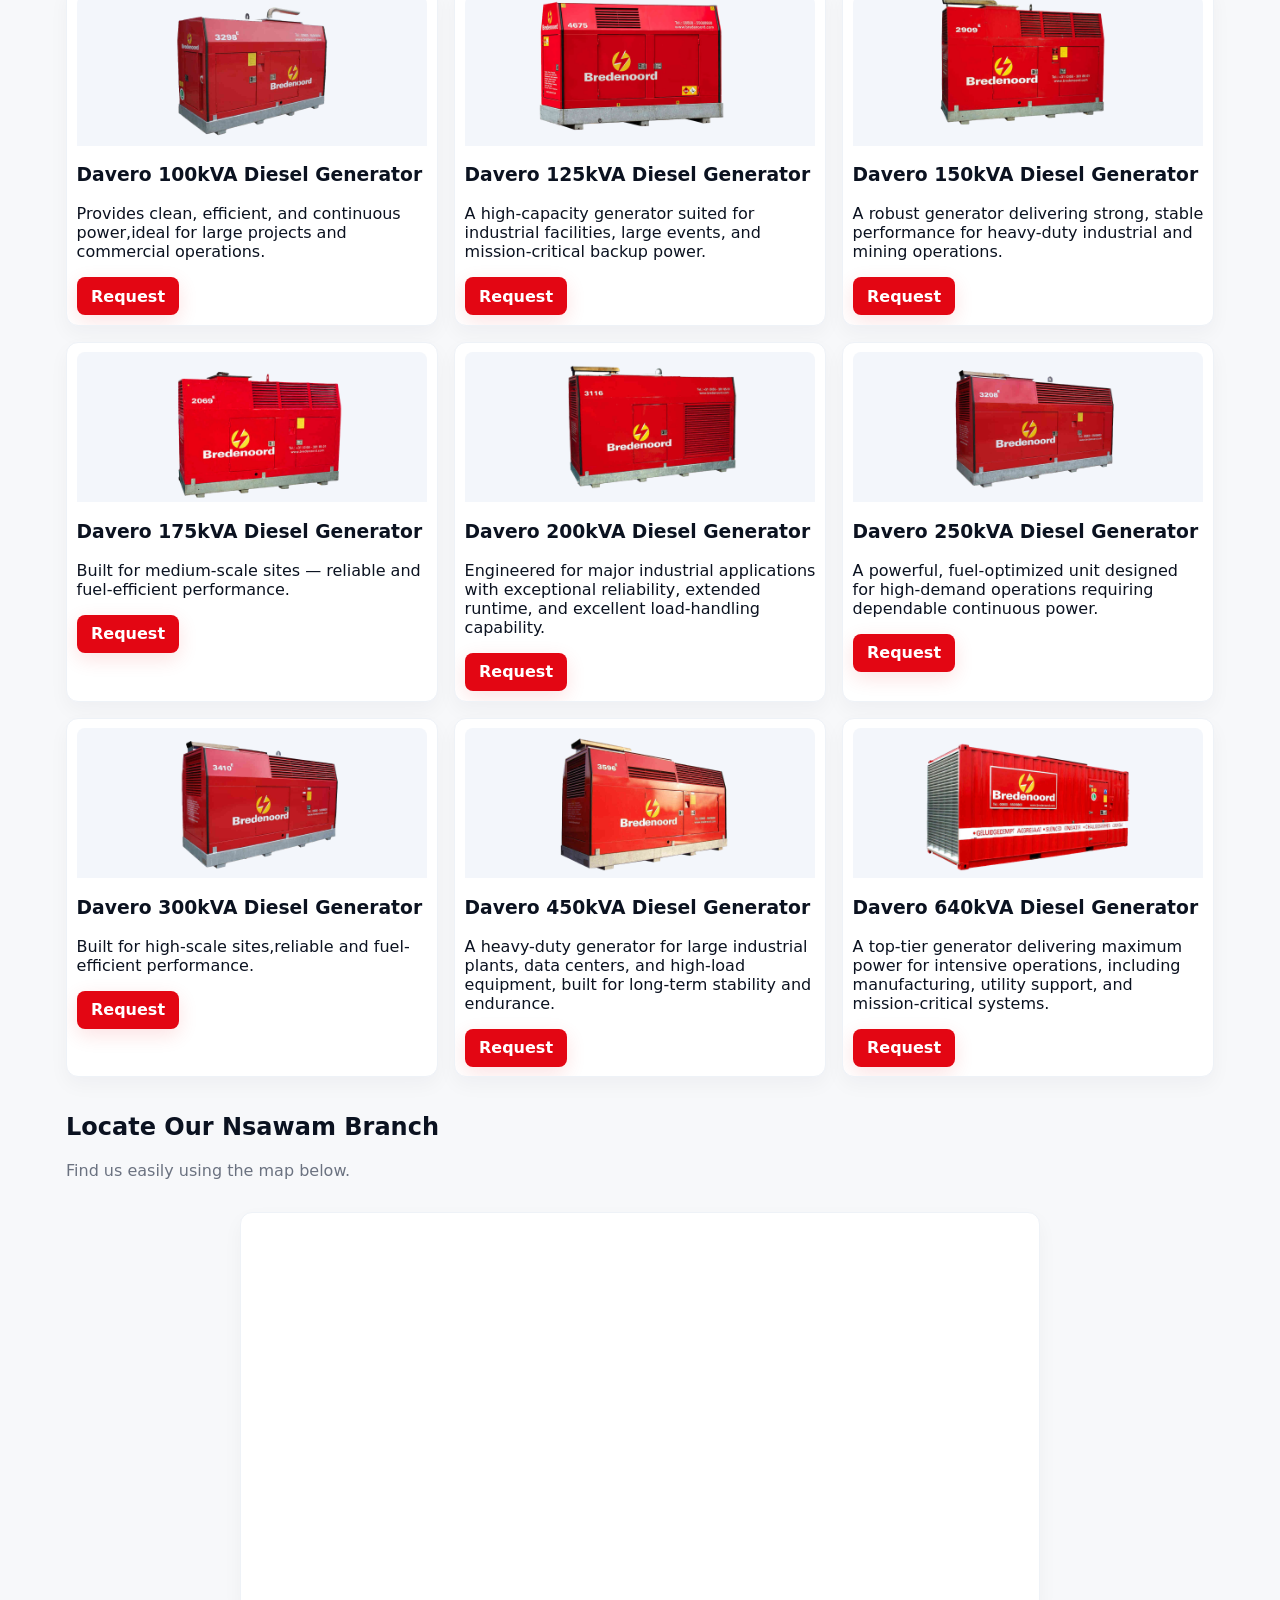
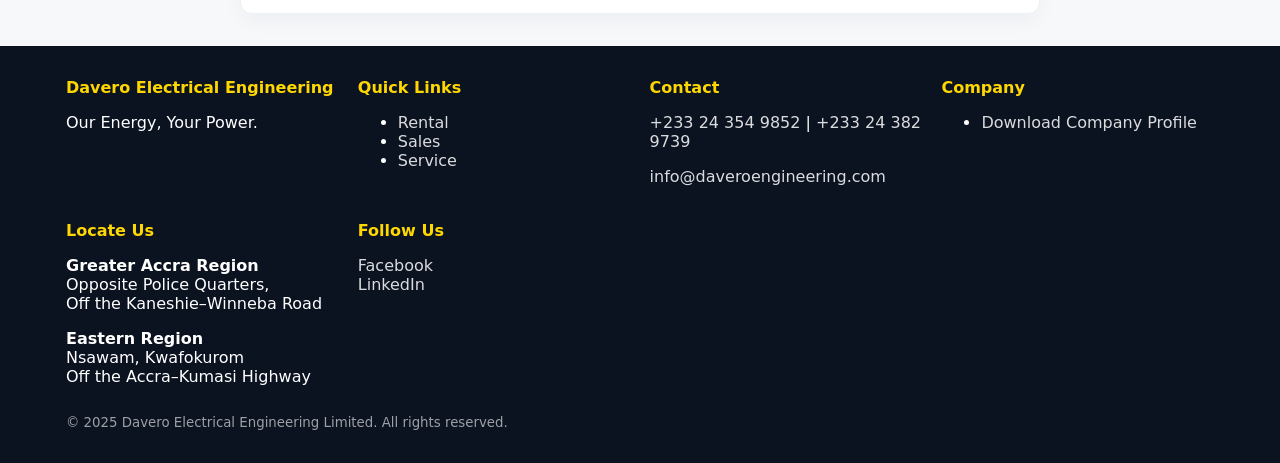
==== commit 2d91ca2b: "Update rentals.html 60 HZ addition" ====
--- a/rentals.html
+++ b/rentals.html
@@ -103,6 +103,18 @@
       </article>
 
       <article class="card">
+        <div class="card-media" style="background-image:url('Assets/Images/60HZ1.jpeg');"></div>
+        <div class="card-body">
+          <h3>Davero 440 Voltz,60 HZ Diesel Generator</h3>
+          <p>A dependable mid-range solution for naval use, telecom, and standby applications, offering stable output and strong fuel performance.</p>
+          <div class="card-actions">
+            <a href="https://mail.google.com/mail/?view=cm&fs=1&to=daveroelectricalengineering@gmail.com&su=Request%20a%20Quote" 
+               class="btn btn--primary" target="_blank" rel="noopener">Request</a>
+          </div>
+        </div>
+      </article>
+
+      <article class="card">
         <div class="card-media" style="background-image:url('Assets/Images/80.png');"></div>
         <div class="card-body">
           <h3>Davero 80kVA Diesel Generator</h3>
